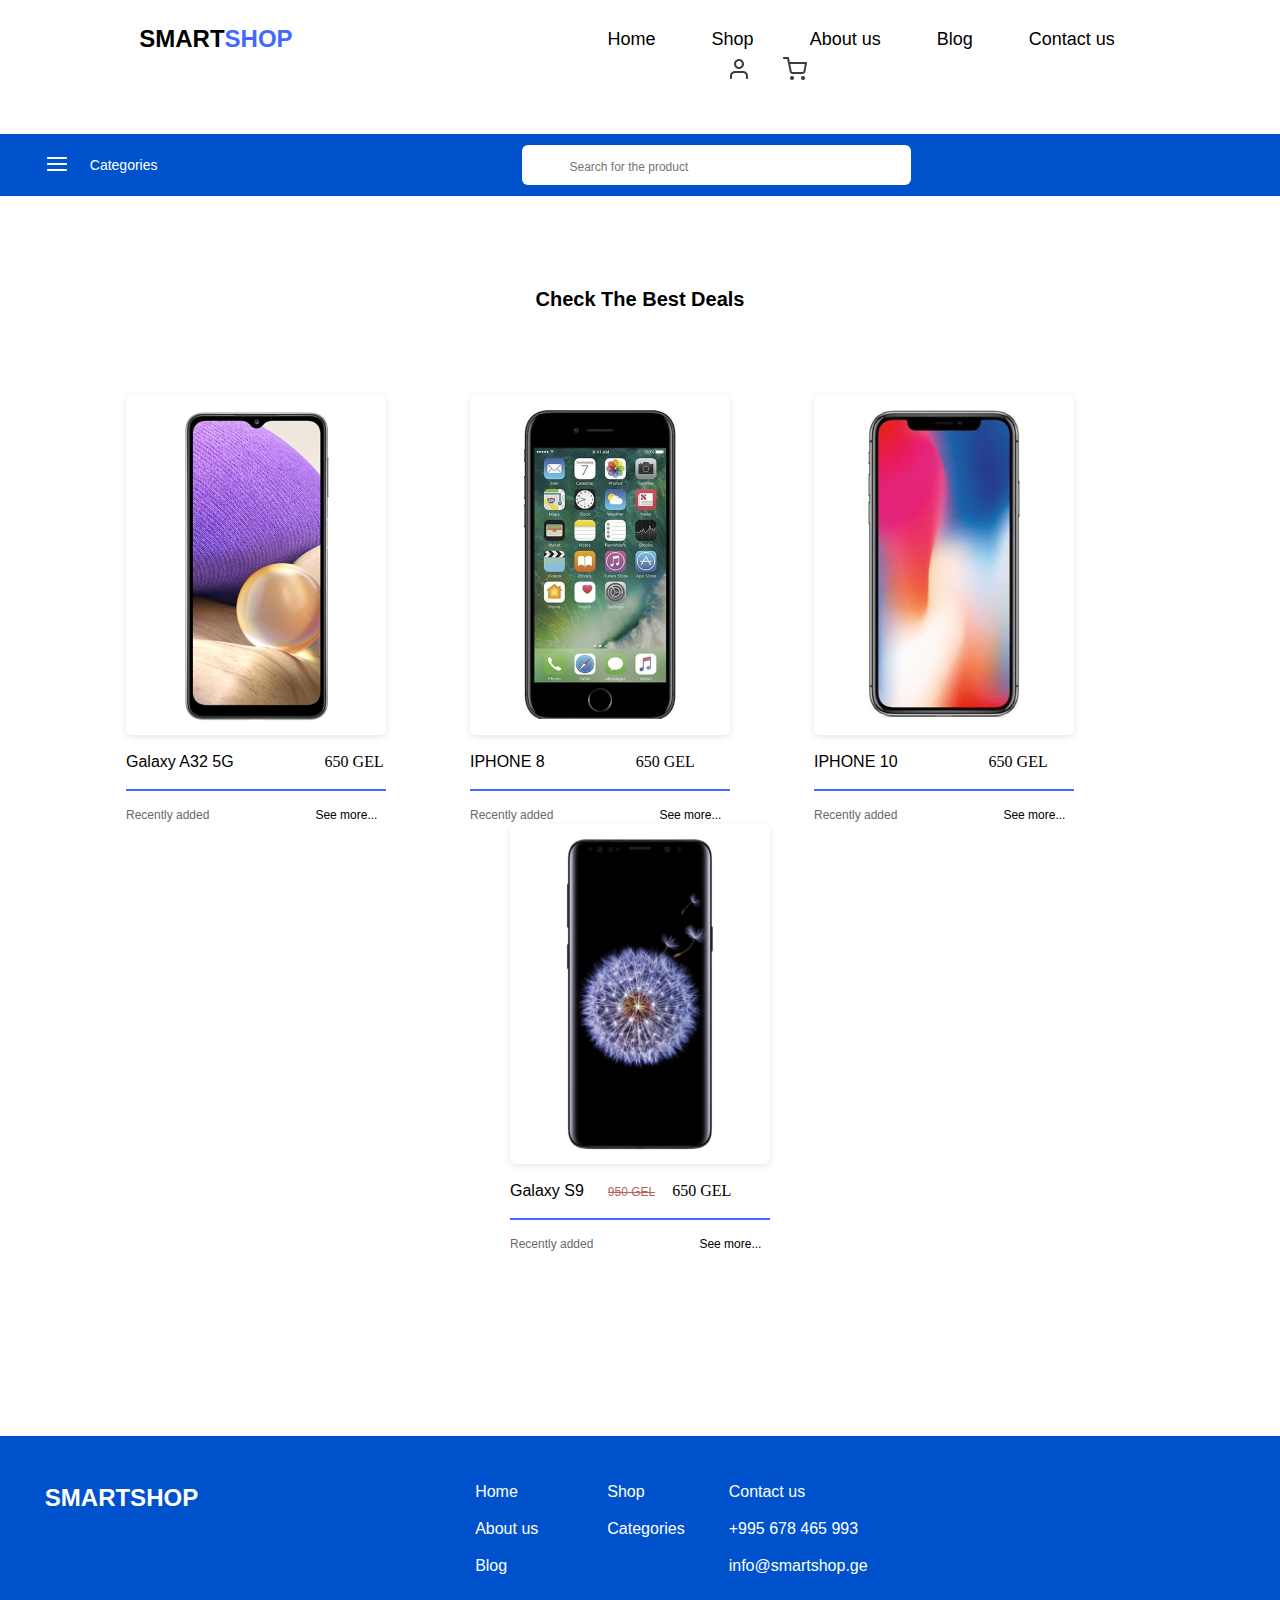
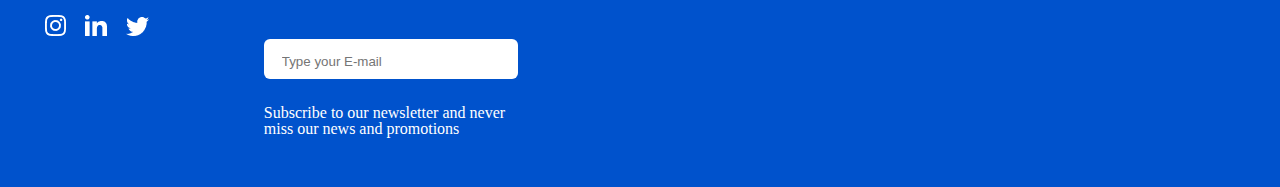
==== index.html @ 22fb94a6 "final" ====
<!DOCTYPE html>
<html lang="en">
<head>
    <meta charset="UTF-8">
    <meta http-equiv="X-UA-Compatible" content="IE=edge">
    <meta name="viewport" content="width=device-width, initial-scale=1.0">
    <link rel="stylesheet" href="static/css/reset.css">
    <link rel="stylesheet" href="static/css/fonts.css">
    <link rel="stylesheet" href="static/css/style.css">
    <title>Home Page</title>
</head>
<body>
    <header>
        <div class="container">
            <div class="upper-header">
                <nav>
                    <ul class="upper-header-ul">
                        <li class="upper-header-li left">
                            <a href="./index.html"> 
                                <span>SMART</span><!--
                                --><span class="logo-right">SHOP</span>
                            </a>
                        </li>
                        <li class="upper-header-li middle">
                            <a href="./index.html">Home</a>
                        </li>
                        <li class="upper-header-li middle">
                            <a href="#">Shop</a>
                        </li>
                        <li class="upper-header-li middle">
                            <a href="static/pages/about_us.html">About us</a>
                        </li>
                        <li class="upper-header-li middle">
                            <a href="static/pages/blog.html">Blog</a>
                        </li>
                        <li class="upper-header-li middle">
                            <a href="static/pages/contact_us.html">Contact us </a>
                        </li>
                        <li class="upper-header-li right">
                            <a href="#">
                                <img src="static/images/profile-icon.png" alt="">
                            </a>
                        </li>
                        <li class="upper-header-li">
                            <a href="#">
                                <img src="static/images/shopping-icon.png" alt="">
                            </a>
                        </li>
                    </ul>
                </nav>
            </div>
        </div>
        <div class="down-header">
            <div class="container">
                <nav>
                    <ul class="down-header-ul">
                        <li class="down-header-li menu">
                            <a href="#">
                                <img src="static/images/menu.png" alt="">
                            </a>
                        </li>
                        <li class="down-header-li addition-word">
                            <a href="#">Categories</a>
                        </li>
                        <li class="down-header-li">
                            <form action="">
                                <input class="search-input" type="text" placeholder="Search for the product">
                            </form>
                        </li>
                    </ul>
                </nav>
            </div>
        </div>
    </header>

    <main>
        <section class="home-section container">
            <h1 class="home-section-title">Check The Best Deals</h1>
            <div class="cards">
                <div class="card-home-wrapper">
                    <div class="card-top-wrapper">
                        <div class="card-img-wrapper first">
                            
                        </div>
                    </div>
                    <div class="card-information">
                        <div>
                            <span class="name">Galaxy A32 5G</span>
                            <span class="price">650 GEL</span>
                        </div>
                        <div class="line">
                            
                        </div>
                        <div>
                            <span class="upload-date">Recently added</span>
                            <a href="" class="see-more">See more...</a>
                        </div>
                    </div>
                </div>
                <div class="card-home-wrapper second">
                    <div class="card-top-wrapper">
                        <div class="card-img-wrapper second">
                            
                        </div>
                    </div>
                    <div class="card-information">
                        <div>
                            <span class="name">IPHONE 8</span>
                            <span class="price">650 GEL</span>
                        </div>
                        <div class="line">
                            
                        </div>
                        <div>
                            <span class="upload-date">Recently added</span>
                            <a href="" class="see-more">See more...</a>
                        </div>
                    </div>
                </div>
                <div class="card-home-wrapper third">
                    <div class="card-top-wrapper">
                        <div class="card-img-wrapper third">
                            
                        </div>
                    </div>
                    <div class="card-information">
                        <div>
                            <span class="name">IPHONE 10</span>
                            <span class="price">650 GEL</span>
                        </div>
                        <div class="line">
                            
                        </div>
                        <div>
                            <span class="upload-date">Recently added</span>
                            <a href="" class="see-more">See more...</a>
                        </div>
                    </div>
                </div>
                <div class="card-home-wrapper">
                    <div class="card-top-wrapper">
                        <div class="card-img-wrapper fourth">
                            
                        </div>
                    </div>
                    <div class="card-information">
                        <div>
                            <span class="name">Galaxy S9</span>
                            <span class=" price previous">950 GEL</span>
                            <span class="price current">650 GEL</span>
                        </div>
                        <div class="line">
                            
                        </div>
                        <div>
                            <span class="upload-date">Recently added</span>
                            <a href="" class="see-more">See more...</a>
                        </div>
                    </div>
                </div>
            </div>
        </section>
    </main>



    <footer>
        <div class="container">
            <div class="footer-social-platforms in-footer">
                <div class="footer-logo">
                    <a class="footer-w"href="">SMARTSHOP</a>
                </div>
                <ul>
                    <li class="social-platform-li">
                        <a href="#">
                            <img src="static/images/Instagram.png" alt="">
                        </a>
                    </li>
                    <li class="social-platform-li middle">
                        <a href="#">
                            <img src="static/images/Linkedin.png" alt="">
                        </a>
                    </li>
                    <li class="social-platform-li">
                        <a href="#">
                            <img src="static/images/Twitter.png" alt="">
                        </a>
                    </li>
                </ul>
            </div>
            <div class="footer-navigation in-footer">
                <nav>
                    <ul class="footer-navigation-ul">
                        <li class="footer-navigation-li">
                            <a class="footer-w" href="./index.html">
                                Home
                            </a>
                        </li>
                        <li class="footer-navigation-li middle">
                            <a class="footer-w" href="static/pages/about_us.html">
                                About us
                            </a>
                        </li>
                        <li class="footer-navigation-li">
                            <a class="footer-w" href="static/pages/blog.html">
                                Blog
                            </a>
                        </li>
                    </ul>
                    <ul class="footer-navigation-ul middle">
                        <li class="footer-navigation-li">
                            <a class="footer-w" href="#">
                                Shop                            
                            </a>
                        </li>
                        <li class="footer-navigation-li middle">
                            <a class="footer-w" href="#">
                                Categories
                            </a>
                        </li>
                    </ul>
                    <ul class="footer-navigation-ul">
                        <li class="footer-navigation-li footer-w">
                            <a class="footer-w" href="static/pages/contact_us.html">
                                Contact us
                            </a>
                        </li>
                        <li class="footer-navigation-li middle footer-w">
                            <address>
                                +995 678 465 993
                            </address>
                        </li>
                        <li class="footer-navigation-li footer-w">
                            <address>
                                info@smartshop.ge
                            </address>
                        </li>
                    </ul>
                </nav>
            </div>
            <div class="in-footer footer-input">
                <form action="">
                    <input placeholder="Type your E-mail" type="text">
                </form>
                <div class="describtion footer-w">
                    Subscribe to our newsletter and never miss our news and promotions
                </div>
            </div>
        </div>
    </footer>
</body>
</html>
---- static/css/fonts.css ----
@font-face{
    font-family:"oswald-500", sans-serif;
    src:url("../fonts/Oswald-Medium.ttf");
}
@font-face{
    font-family:"poppins-400", sans-serif;
    src:url("../fonts/Poppins-Regular.ttf");
}
@font-face{
    font-family:"poppins-500", sans-serif;
    src:url("../fonts/Poppins-Medium.ttf");
}
@font-face{
    font-family:"poppins-600", sans-serif;
    src:url("../fonts/Poppins-Regular.ttf");
}
@font-face{
    font-family:"poppins-700", sans-serif;
    src:url("../fonts/Poppins-Bold.ttf");
}
---- static/css/style.css ----
.container{
    max-width: 1340px;
    width: 93%;
    margin: 0 auto;
}
.upper-header{
    text-align:center;
    padding: 21px 0 50px 0;
}
.upper-header-li.left{
    margin-right:285px;
    font-size: 24px;
    line-height: 36px;
    font-family:"oswald-500", sans-serif;
    font-weight: bold;
}
.logo-right{
    color: #3F69FF;
}
.upper-header-li.middle{
    margin: 0 26px;
    font-size: 18px;
    line-height: 27px;
    font-family:"poppins-500", sans-serif;
}
.upper-header-li.right{
    margin: 0 28px 0 254px;
    text-align: right;
}
.upper-header-li{
    display:inline-block;
    vertical-align: middle;
}
.upper-header-li a:hover{
    color: #0052CC;
    text-decoration-line: underline;
}
.down-header{
    background: #0052CC;
    padding: 11px 0;
}
.down-header-li{
    display: inline-block;
    vertical-align: middle;
}
.down-header-li.addition-word a{
    color: white;
    font-size: 14px;
    line-height: 21px;
    font-family:"poppins-400", sans-serif;
    margin: 0 360px 0 17px;
}
.search-input{
    height:40px;
    width:389px;
    font-family:"poppins-400", sans-serif;
    background-position: 11px 8px;
    background-repeat: no-repeat;
    padding:  3px 0 0 48px;
    font-size: 12px;
    line-height: 18px;
    border-radius: 6px;
    border: none;
    outline:none;
}


footer{
    background-color:#0052CC;
    padding: 44px 0 50px 0;
    margin-top: 50px;
}
.in-footer{
    display: inline-block;
    vertical-align: top;
}
.footer-social-platforms{
    margin-right:273px;
}
.footer-logo{
    margin-bottom: 99px;
    font-size: 24px;
    line-height: 36px;
    font-weight: bold;
    font-family:"oswald-500", sans-serif;
}
.footer-w{
    color: white;
}
.social-platform-li{
    display:inline-block;
}
.social-platform-li.middle{
    margin:0 15px;
}
.footer-navigation-ul{
    display:inline-block;
    vertical-align: top;
}
.footer-navigation-ul.middle{
    margin: 0 40px 0 65px;
}
.footer-navigation-li{
    font-size: 16px;
    line-height: 24px;
    font-family:"poppins-400", sans-serif;
}
.footer-navigation-li.middle{
    margin: 13px 0;
}
.footer-input{
    width:254px;
    margin-left: 219px;
}
.footer-input input{
    width: 254px;
    height: 40px;
    border-radius: 6px;
    border: none;
    outline:none;
    background-position: 218px 14px;
    padding: 4px 0 0 18px;
    margin-bottom:26px;

}

.about_us-section{
    text-align: center;
}
.about_us-title{
    font-weight: 500;
    font-size: 26px;
    margin-top:88px;
    color: #3F69FF;
    font-family:"poppins-500", sans-serif;
}
.about_us-info{
    margin: 30px 0 75px 0;;
}
.first-p{
    margin-bottom:30px;
}
.about_us-info-text{
    width: 817px;
    display:inline-block;
    vertical-align: text-top;
    margin-right: 200px;
}
.about_us-info-text p{
    font-size: 16px;
    line-height: 24px;
    font-family:"poppins-400", sans-serif;
    text-align: left;
}

.first-word{
    font-family:"poppins-700", sans-serif;
    font-weight: bold;
}
.about_us-info-img{
    display:inline-block;
    vertical-align: text-top;
}
.second-desctiption{
    width: 1223px;
    margin: 30px auto 75px auto;
    font-size: 16px;
    line-height: 24px;
    font-family:"poppins-400", sans-serif;
}
.contact-core_values-li{
    display:inline-block;
    margin: 0 62.5px;
}
.contact-core_values-li p{
    font-size: 20px;
    line-height: 30px;
    font-family:"poppins-600", sans-serif;
    font-style: italic;
    margin-top: 16px;
    font-weight: bold;
}
.contact-core_values{
    margin-top:60px;
}

/*  blog page*/
.blog-container{
    max-width: 1290px;
    width: 88%;
    margin: 0 auto;
}
.blog-title{
    margin: 41px 0 24px 0;
    font-size: 50px;
    line-height: 75px;
    font-family:"poppins-600", sans-serif;
    font-weight: bold;
}
.blog-main-article{
    display:inline-block;
    vertical-align:text-top
}
.blog-main-article.text{
    margin:30px 0 0 67px;
    width:615px;
}
.blog-main-article-title{
    font-size: 36px;
    line-height: 54px;
    font-style: italic;
    font-weight: bold;
    font-family:"poppins-600", sans-serif;
}
.blog-main-article-content{
    width: 579px;
    font-size: 20px;
    line-height: 30px;
    font-family:"poppins-400", sans-serif;
}
.news{
    width:272px;
    display: inline-block;
    vertical-align: top;
}
.news-text-title{
    margin:14px 0 10px 0;
    font-size: 14px;
    line-height: 21px;
    font-weight:bold;
    font-family:"poppins-500", sans-serif;
}
.news-text-description{
    font-size: 10px;
    line-height: 15px;
    font-family:"poppins-400", sans-serif;
}
.news-list{
    margin-top:103px;
}
.news.second{
    margin:0 31px 0 62px;
}
.news.third{
    margin: 0 62px 0 31px;
}


.home-section{
    text-align: center;
    margin-bottom: 183px;
}
.home-section-title{
    margin: 88px 0 81px 0;
    font-family:"oswald-500", sans-serif;
    font-weight: bold;
    font-size: 20px;
    line-height: 30px;
}
.card-home-wrapper{
    width:260px;
    display:inline-block;
}
.card-home-wrapper.second{
    margin: 0 40px 0 80px;
}
.card-home-wrapper.third{
    margin: 0 80px 0 40px;
}
.card-top-wrapper{
    height: 340px;
    padding:12px 54px;
    box-shadow: 0px 2px 6px rgba(161, 161, 161, 0.25);
    border-radius: 6px;
}
.card-img-wrapper{
    width:152px;
    height:316px;
    background-repeat: no-repeat;
    background-size:100% 100%;
    transition:all 1s;
}
.card-img-wrapper.first{
    background-image: url("../images/galaxy_a32_5G.png");
}
.card-img-wrapper.first:hover{
    background-image: url("../images/galaxy_a32_hover.png");
}
.card-img-wrapper.second{
    background-image: url("../images/iphone_8_plus.png");
}
.card-img-wrapper.second:hover{
    background-image: url("../images/iphone_8_hover.png");
}
.card-img-wrapper.third{
    background-image: url("../images/iphone10.png");
}
.card-img-wrapper.third:hover{
    background-image: url("../images/iphone_10_hover.png");
}
.card-img-wrapper.fourth{
    background-image: url("../images/galaxy_S9.png");
}
.card-img-wrapper.fourth:hover{
    background-image: url("../images/galaxy_s9_hover.png");

}
.card-information{
    margin-top:15px;
    text-align:left;
}
.name{
    font-size: 16px;
    line-height: 24px;
    font-family:"poppins-600", sans-serif;
}
.price{
    margin-left:87px;
}
.price.previous{
    margin-left:20px;
    font-size: 12px;
    line-height: 18px;
    text-decoration-line: line-through;
    font-family:"poppins-400", sans-serif;
    color: #BD6161;
}
.price.current{
    margin-left:13px;
}
.line{
    width:260px;
    border: 1px solid #3F69FF;
    text-align:center;
    margin: 15px 0;
}
.upload-date{
    font-size: 12px;
    line-height: 18px;
    color: #6A6A6A;
    font-family:"poppins-400", sans-serif;
}
.see-more{
    margin-left:102px;
    font-size: 12px;
    line-height: 18px;
    font-family:"poppins-500", sans-serif;
}



body main .pages-container .contact-info h1{
    font-family:"poppins-400", sans-serif;
    font-weight: 500;
    font-size: 28px;
    line-height: 42px;
    margin: 65px 0 10px 0;
}
body main .pages-container .contact-info h3{
    font-family:"poppins-400", sans-serif;
    font-weight: 400;
    font-size: 18px;
    line-height: 27px;
    color: rgba(0, 0, 0, 0.72);
    margin-bottom: 25px;
}
body main .pages-container .map-forms .contact-forms input[type=text]{
    width: 45%;
    padding: 12px;
    border: 1px solid #ccc;
    border-radius: 4px;
    box-sizing: border-box;
    margin-top: 6px;
    margin-bottom: 16px;
}
body main .pages-container .map-forms .contact-forms input[type=tel] {
    width: 100%;
    padding: 12px 12px 12px 20px;
    border: 1px solid #ccc;
    border-radius: 4px;
    box-sizing: border-box;
    margin-top: 6px;
    margin-bottom: 16px;
    
}
body main .pages-container .map-forms .contact-forms input[type=email], select, textarea {
    width: 100%;
    padding: 12px;
    border: 1px solid #ccc;
    border-radius: 4px;
    box-sizing: border-box;
    margin-top: 6px;
    margin-bottom: 16px;
}
body main .pages-container .map-forms .contact-forms  input[type=submit] {
    width: 209px;
    height: 48px;
    margin-left: 30%;
    background: #3F69FF;
    border-radius: 6px;
    padding: 12px 10px;
    border: none;
    cursor: pointer;
    font-family:"poppins-500", sans-serif;
    font-size: 18px;
    line-height: 27px;
    color: #FFFFFF;
}
.contact-forms{
    width: 581px;
    height: 600px;
}

.map{
    margin-left: 900px;
    margin-bottom: 100px;
    margin-top: -600px;
}

.pages-container{
    margin-left: 100px;
}
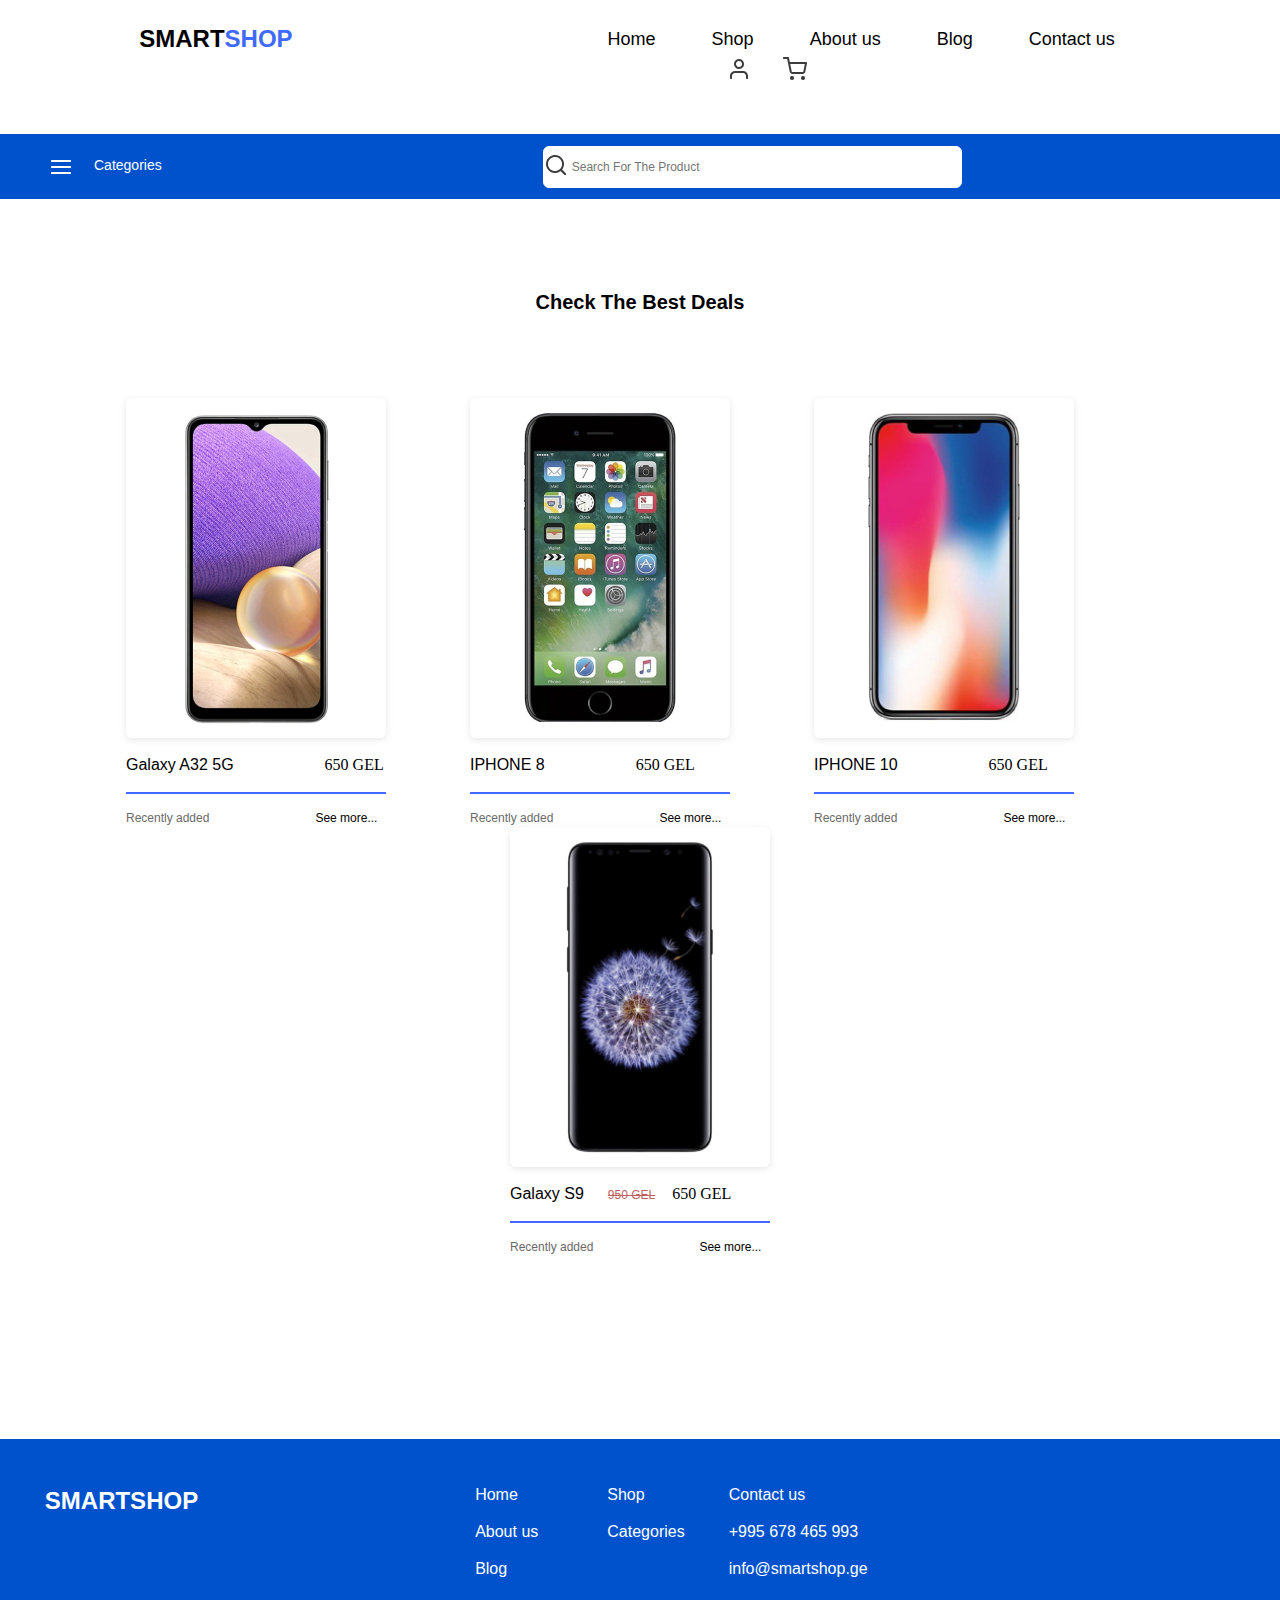
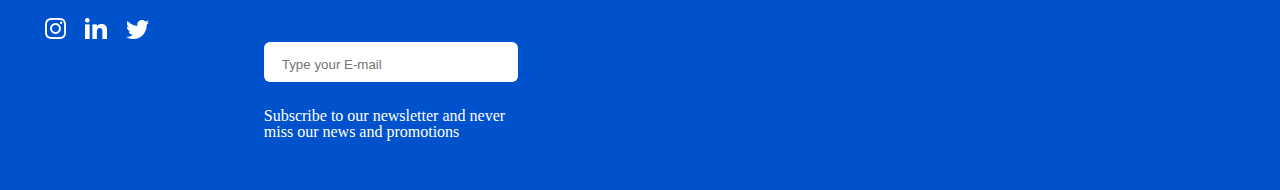
==== commit 19ac7335: "add comments" ====
--- a/index.html
+++ b/index.html
@@ -12,36 +12,36 @@
 <body>
     <header>
         <div class="container">
-            <div class="upper-header">
+            <div class="first-header">
                 <nav>
-                    <ul class="upper-header-ul">
-                        <li class="upper-header-li left">
+                    <ul class="first-header-ul">
+                        <li class="first-header-li left">
                             <a href="./index.html"> 
                                 <span>SMART</span><!--
-                                --><span class="logo-right">SHOP</span>
-                            </a>
-                        </li>
-                        <li class="upper-header-li middle">
+                                --><span class="logo-shop_side">SHOP</span>
+                            </a>
+                        </li>
+                        <li class="first-header-li middle">
                             <a href="./index.html">Home</a>
                         </li>
-                        <li class="upper-header-li middle">
+                        <li class="first-header-li middle">
                             <a href="#">Shop</a>
                         </li>
-                        <li class="upper-header-li middle">
+                        <li class="first-header-li middle">
                             <a href="static/pages/about_us.html">About us</a>
                         </li>
-                        <li class="upper-header-li middle">
+                        <li class="first-header-li middle">
                             <a href="static/pages/blog.html">Blog</a>
                         </li>
-                        <li class="upper-header-li middle">
+                        <li class="first-header-li middle">
                             <a href="static/pages/contact_us.html">Contact us </a>
                         </li>
-                        <li class="upper-header-li right">
+                        <li class="first-header-li right">
                             <a href="#">
                                 <img src="static/images/profile-icon.png" alt="">
                             </a>
                         </li>
-                        <li class="upper-header-li">
+                        <li class="first-header-li">
                             <a href="#">
                                 <img src="static/images/shopping-icon.png" alt="">
                             </a>
@@ -50,26 +50,18 @@
                 </nav>
             </div>
         </div>
-        <div class="down-header">
-            <div class="container">
-                <nav>
-                    <ul class="down-header-ul">
-                        <li class="down-header-li menu">
-                            <a href="#">
-                                <img src="static/images/menu.png" alt="">
-                            </a>
-                        </li>
-                        <li class="down-header-li addition-word">
-                            <a href="#">Categories</a>
-                        </li>
-                        <li class="down-header-li">
-                            <form action="">
-                                <input class="search-input" type="text" placeholder="Search for the product">
-                            </form>
-                        </li>
-                    </ul>
-                </nav>
-            </div>
+        <div class="header-line">
+            <div class="categories-menu-div">
+            <img class="categories-menu-icon" src="./static/images/menu.png" alt="burger menu icon">
+            <h4 class="categories-menu-title">Categories</h4>
+        </div>
+       
+        <div class="input-div">
+            <div>
+                <img src="./static/images/search.png">
+            </div>
+            <input type="text" placeholder="Search for the product">
+        </div>
         </div>
     </header>
 
--- a/static/css/style.css
+++ b/static/css/style.css
@@ -1,70 +1,92 @@
+/* header */
 .container{
     max-width: 1340px;
     width: 93%;
     margin: 0 auto;
 }
-.upper-header{
+.first-header{
     text-align:center;
     padding: 21px 0 50px 0;
 }
-.upper-header-li.left{
+.first-header-li.left{
     margin-right:285px;
     font-size: 24px;
     line-height: 36px;
     font-family:"oswald-500", sans-serif;
     font-weight: bold;
 }
-.logo-right{
+.logo-shop_side{
     color: #3F69FF;
 }
-.upper-header-li.middle{
+.first-header-li.middle{
     margin: 0 26px;
     font-size: 18px;
     line-height: 27px;
     font-family:"poppins-500", sans-serif;
 }
-.upper-header-li.right{
+.first-header-li.right{
     margin: 0 28px 0 254px;
     text-align: right;
 }
-.upper-header-li{
+.first-header-li{
     display:inline-block;
     vertical-align: middle;
 }
-.upper-header-li a:hover{
+.first-header-li a:hover{
     color: #0052CC;
     text-decoration-line: underline;
 }
-.down-header{
-    background: #0052CC;
-    padding: 11px 0;
-}
-.down-header-li{
+
+.header-line{
+    background-color: #0052CC;
+    border-radius: 0px;
+}
+.categories-menu-div, .header-line input{
     display: inline-block;
     vertical-align: middle;
 }
-.down-header-li.addition-word a{
-    color: white;
+.categories-menu-title{
+    font-family:"poppins-400", sans-serif;
     font-size: 14px;
     line-height: 21px;
-    font-family:"poppins-400", sans-serif;
-    margin: 0 360px 0 17px;
-}
-.search-input{
-    height:40px;
-    width:389px;
-    font-family:"poppins-400", sans-serif;
-    background-position: 11px 8px;
-    background-repeat: no-repeat;
-    padding:  3px 0 0 48px;
+    text-transform: capitalize;
+    color: #FFFFFF;
+    display: inline-block;
+    vertical-align: top;
+    margin-left: 17px;
+    
+}
+.categories-menu-div{
+     margin: 21px 17px 17px 49px;
+}
+.input-div{
+    display: inline-block;
+    margin-left: 360px;
+    border: 1px solid black;
+    background-color: #FFFFFF;
+    border: 1px solid #FFFFFF;
+    border-radius: 6px;
+}
+.input-div div{
+    display: inline-block;
+    vertical-align: middle;
+}
+.header-line input{
+    width: 389px;
+    height: 40px;
+    background: #FFFFFF;
+    border: none;
+    border-radius: 6px;
     font-size: 12px;
     line-height: 18px;
-    border-radius: 6px;
-    border: none;
-    outline:none;
-}
-
-
+    text-transform: capitalize;
+   
+}
+.header-line input:focus{
+    border-color: #FFFFFF;
+}
+
+/* footer */
 footer{
     background-color:#0052CC;
     padding: 44px 0 50px 0;
@@ -121,9 +143,9 @@
     background-position: 218px 14px;
     padding: 4px 0 0 18px;
     margin-bottom:26px;
-
-}
-
+}
+
+/* aboutus */
 .about_us-section{
     text-align: center;
 }
@@ -152,7 +174,6 @@
     font-family:"poppins-400", sans-serif;
     text-align: left;
 }
-
 .first-word{
     font-family:"poppins-700", sans-serif;
     font-weight: bold;
@@ -183,7 +204,6 @@
 .contact-core_values{
     margin-top:60px;
 }
-
 /*  blog page*/
 .blog-container{
     max-width: 1290px;
@@ -244,8 +264,6 @@
 .news.third{
     margin: 0 62px 0 31px;
 }
-
-
 .home-section{
     text-align: center;
     margin-bottom: 183px;
@@ -347,9 +365,8 @@
     font-family:"poppins-500", sans-serif;
 }
 
-
-
-body main .pages-container .contact-info h1{
+/* contact */
+.pages-container .contact-info h1{
     font-family:"poppins-400", sans-serif;
     font-weight: 500;
     font-size: 28px;
@@ -381,7 +398,6 @@
     box-sizing: border-box;
     margin-top: 6px;
     margin-bottom: 16px;
-    
 }
 body main .pages-container .map-forms .contact-forms input[type=email], select, textarea {
     width: 100%;
@@ -410,13 +426,15 @@
     width: 581px;
     height: 600px;
 }
-
 .map{
     margin-left: 900px;
     margin-bottom: 100px;
     margin-top: -600px;
 }
-
 .pages-container{
     margin-left: 100px;
-}+}
+textarea{
+    height: 200px;
+}
+
